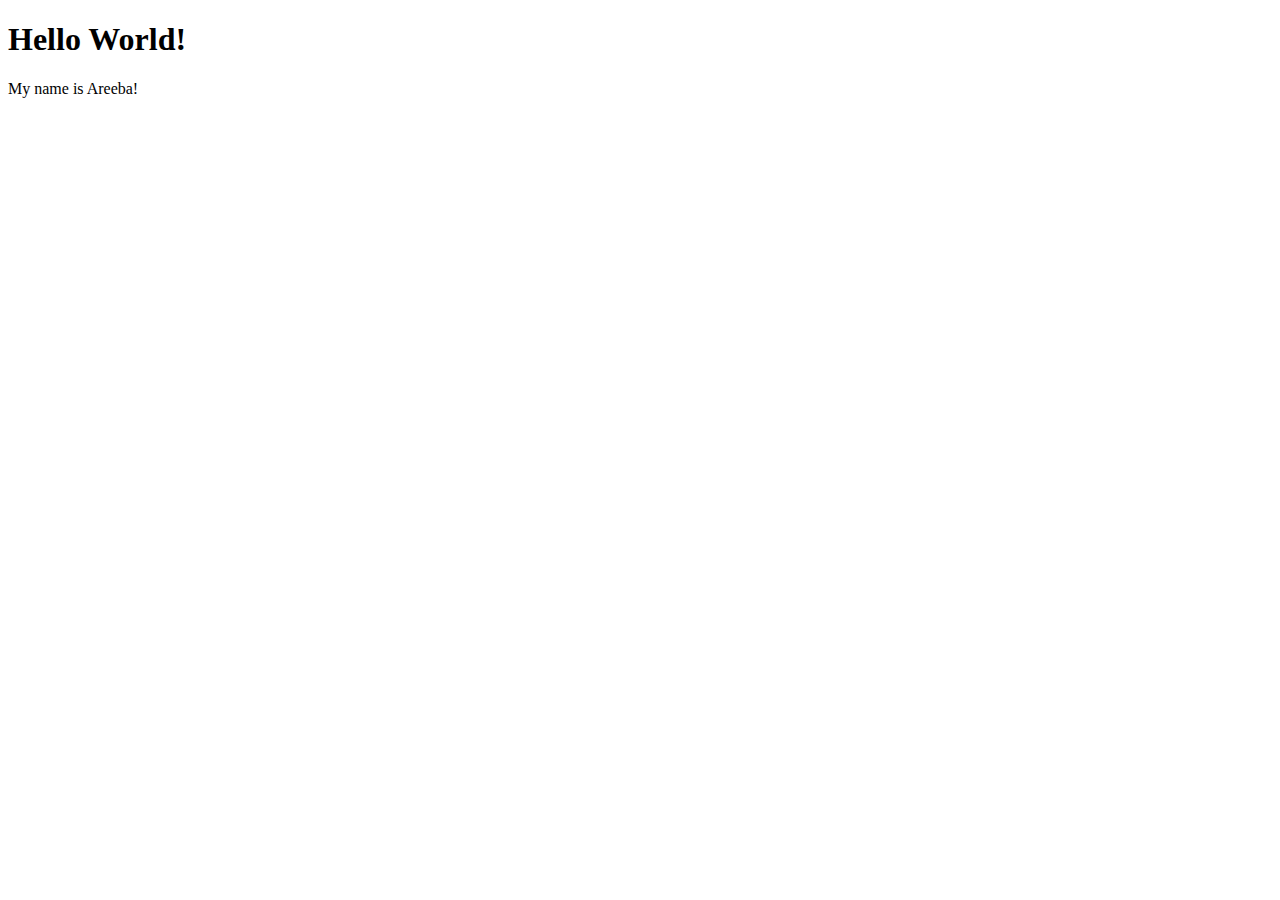
==== index.html @ 6c968b94 "Add files via upload" ====
<!DOCTYPE html>
<html lang="en">
<head>
    <meta charset="UTF-8">
    <meta http-equiv="X-UA-Compatible" content="IE=edge">
    <meta name="viewport" content="width=device-width, initial-scale=1.0">
    <title>GitHub Pages</title>
    <link rel="stylesheet" href="style.css">
</head>
<body>
    <h1>Hello World!</h1>
    <p>My name is Areeba! </p>
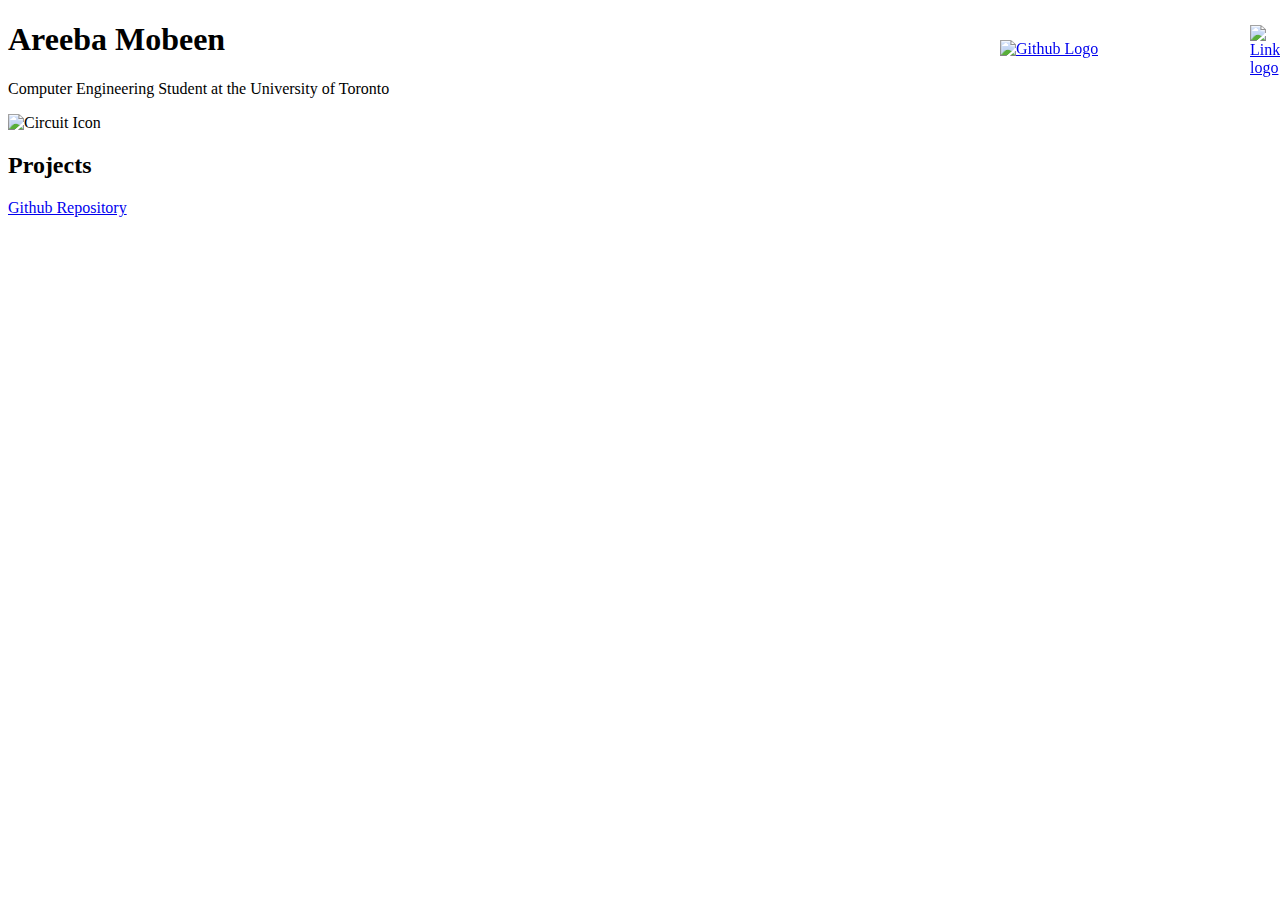
==== commit 4da7a519: "Update index.html" ====
--- a/index.html
+++ b/index.html
@@ -4,10 +4,42 @@
     <meta charset="UTF-8">
     <meta http-equiv="X-UA-Compatible" content="IE=edge">
     <meta name="viewport" content="width=device-width, initial-scale=1.0">
-    <title>GitHub Pages</title>
+    <title>Areeba's Portfolio</title>
     <link rel="stylesheet" href="style.css">
 </head>
 <body>
-    <h1>Hello World!</h1>
-    <p>My name is Areeba! </p>
 
+    <div section class ="container">
+        <h1 class="text">Areeba  Mobeen</h1>
+        <p>Computer Engineering Student at the University of Toronto</p>
+    </div>
+
+    <div style = "position:fixed; left:1000px; top:40px;">
+        <a href="https://github.com/areebam">
+            <img class="ghub-logo" src="github-logo.png" alt="Github Logo" width="40", height="40">
+        </a>
+    </div>
+
+    <div style = "position:fixed; left:1250px; top:25px;">
+        <a href="https://www.linkedin.com/in/areebamobeen/">
+            <img class ="linkedin-logo" src="linkedin-logo.png" alt="Linkedin logo" width = "70", height="70">
+        </a>
+    </div>
+
+    <div class="icons">
+        <div class="circuit-icon">
+            <img class ="circuit-icon" src="circuit-icon.png" alt="Circuit Icon" width = "200", height="200">
+        </div>
+        
+    </div>
+
+
+    <div class="projects">
+        <h2>Projects </h2>
+        <a class="buzzwire" href="https://github.com/ambroseling/BuzzWire/tree/main">Github Repository</a>
+    </div>
+
+</body>
+</html>
+   
+
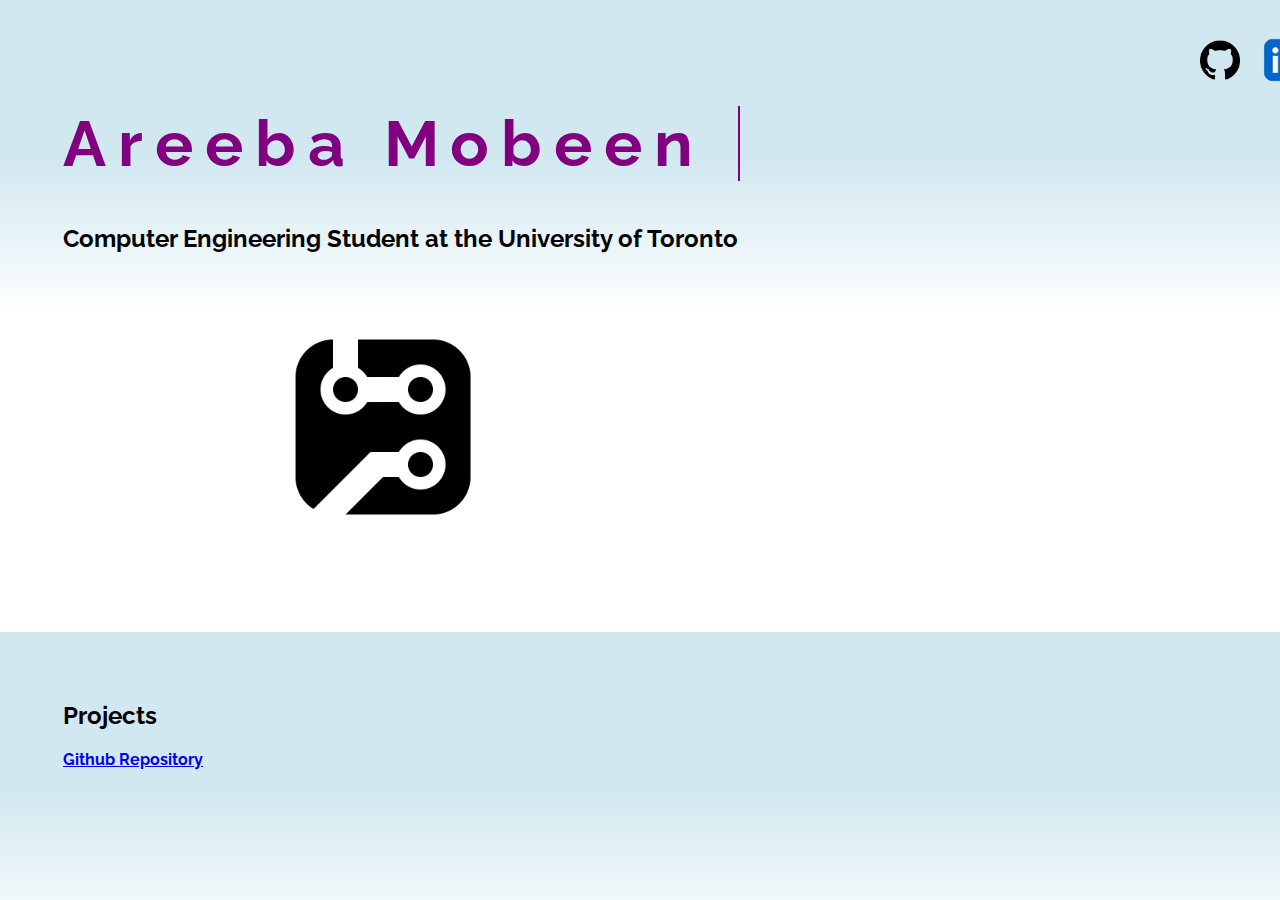
==== commit 96ac8b67: "Enabled photo access" ====
--- a/index.html
+++ b/index.html
@@ -16,19 +16,19 @@
 
     <div style = "position:fixed; left:1000px; top:40px;">
         <a href="https://github.com/areebam">
-            <img class="ghub-logo" src="github-logo.png" alt="Github Logo" width="40", height="40">
+            <img class="ghub-logo" src="Files/github-logo.png" alt="Github Logo" width="40", height="40">
         </a>
     </div>
 
     <div style = "position:fixed; left:1250px; top:25px;">
         <a href="https://www.linkedin.com/in/areebamobeen/">
-            <img class ="linkedin-logo" src="linkedin-logo.png" alt="Linkedin logo" width = "70", height="70">
+            <img class ="linkedin-logo" src="Files/linkedin-logo.png" alt="Linkedin logo" width = "70", height="70">
         </a>
     </div>
 
     <div class="icons">
         <div class="circuit-icon">
-            <img class ="circuit-icon" src="circuit-icon.png" alt="Circuit Icon" width = "200", height="200">
+            <img class ="circuit-icon" src="Files/circuit-icon.png" alt="Circuit Icon" width = "200", height="200">
         </div>
         
     </div>
--- a/style.css
+++ b/style.css
@@ -0,0 +1,52 @@
+@import url("https://fonts.googleapis.com/css2?family=Raleway:wght@100&display=swap");
+
+body{
+    font-family: Raleway;
+    background: linear-gradient(
+    to bottom,
+    #D1E8F0 25%,
+    #D1E8F0 10%,
+    white 50%    );
+    padding: 55px;
+    font-weight:700;
+}
+.container{ display: inline-block; 
+} 
+.text{
+    color: purple;
+    font-size: 4em;
+    letter-spacing: 12px;
+    border-right: 2px solid;
+    width: 100%;
+    white-space: nowrap;
+    overflow: hidden;
+    animation:
+        typing 3s steps(15),
+        cursor .4s step-end infinite alternate;
+}
+/* Typing Animation */
+@keyframes cursor{
+    50% {border-color: transparent}
+}
+@keyframes typing{
+  from{width: 0 }
+}
+
+p {
+    font-size: 1.5em;
+    font-weight: 700;
+}
+
+.buzzwire{
+    font-size: 1em;
+}
+.ghub-logo{
+    margin-left: 200px;
+}
+.icons{
+    position: relative; left: 220px; top:50px;
+
+}
+.projects{
+    position: relative; top:200px;
+}
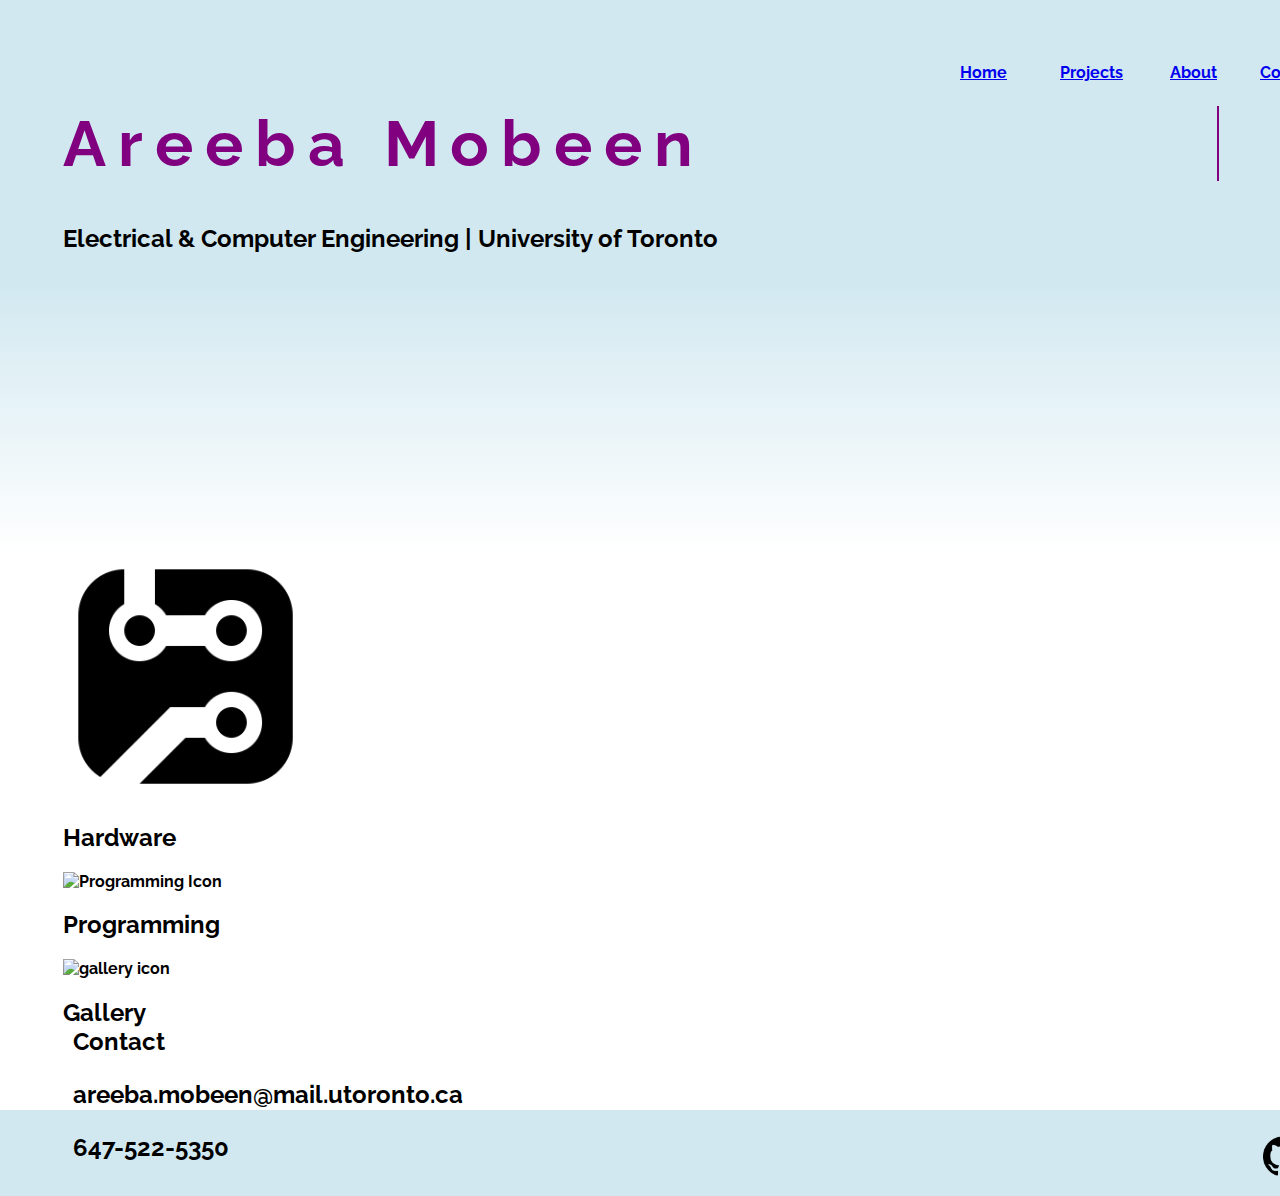
==== commit b4f558ab: "Update index.html" ====
--- a/index.html
+++ b/index.html
@@ -8,38 +8,70 @@
     <link rel="stylesheet" href="style.css">
 </head>
 <body>
-
-    <div section class ="container">
-        <h1 class="text">Areeba  Mobeen</h1>
-        <p>Computer Engineering Student at the University of Toronto</p>
+    <!-- Nav Bar -->
+    <div class = "nav">
+        <a style= "position:absolute; left: 960px", href="./index.html"class='active-page'> Home</a>
+        <a style= "position:absolute; left: 1060px", href="./projects.html">Projects</a>
+        <a style= "position:absolute; left: 1170px", href="./about.html">About</a>
+        <a style= "position:absolute; left: 1260px", href="./contact.html">Contact</a>
     </div>
 
-    <div style = "position:fixed; left:1000px; top:40px;">
+    <div section class = "name">
+        <h1 class="text">Areeba  Mobeen</h1>
+        
+        <div style = "position:relative;">
+            <p>Electrical & Computer Engineering | University of Toronto </p>
+        </div>
+    </div> 
+
+    <!-- Footer -->
+    <div style= "position:relative; left:10px; top:750px;">
+        <p class = "footer"> Contact</p>
+        <p class = "extra-info"> areeba.mobeen@mail.utoronto.ca</p>
+        <p class = "extra-info"> 647-522-5350</p>
+
+    </div>
+    <!-- Contact Icons (Github, Linkedin...) -->
+
+    <div style = "position:relative; left:1000px; top:700px;">
         <a href="https://github.com/areebam">
             <img class="ghub-logo" src="Files/github-logo.png" alt="Github Logo" width="40", height="40">
         </a>
     </div>
 
-    <div style = "position:fixed; left:1250px; top:25px;">
+    <div style = "position:relative; left:1250px; top:642px;">
         <a href="https://www.linkedin.com/in/areebamobeen/">
             <img class ="linkedin-logo" src="Files/linkedin-logo.png" alt="Linkedin logo" width = "70", height="70">
         </a>
     </div>
 
-    <div class="icons">
-        <div class="circuit-icon">
-            <img class ="circuit-icon" src="Files/circuit-icon.png" alt="Circuit Icon" width = "200", height="200">
-        </div>
-        
+    <!-- Main Icons: hardware projects, software projects, about info, gallery OR projects, about info, gallery -->
+    <div class="circuit-icon">
+        <img class ="circuit-icon" src="Files/circuit-icon.png" alt="Circuit Icon" width = "245", height="245">
+       <div class ="circuit-caption">
+            <h2>Hardware</h2>
+       </div>
+    </div>
+
+    <div class="programming-icon">
+        <img class ="Images/programming-icon" src="Files/programming.png" alt="Programming Icon" width = "290", height="290">
+        <div class ="programming-caption">
+            <h2>Programming</h2>
+       </div>
+    </div>
+
+    <div class="gallery-icon">
+        <img class ="Images/gallery-icon" src="Files/gallery.png" alt="gallery icon" width = "260", height="260">
+        <div class ="gallery-caption">
+            <h2>Gallery</h2>
+       </div>
     </div>
 
 
-    <div class="projects">
-        <h2>Projects </h2>
-        <a class="buzzwire" href="https://github.com/ambroseling/BuzzWire/tree/main">Github Repository</a>
-    </div>
-
 </body>
 </html>
-   
 
+
+
+
+ 
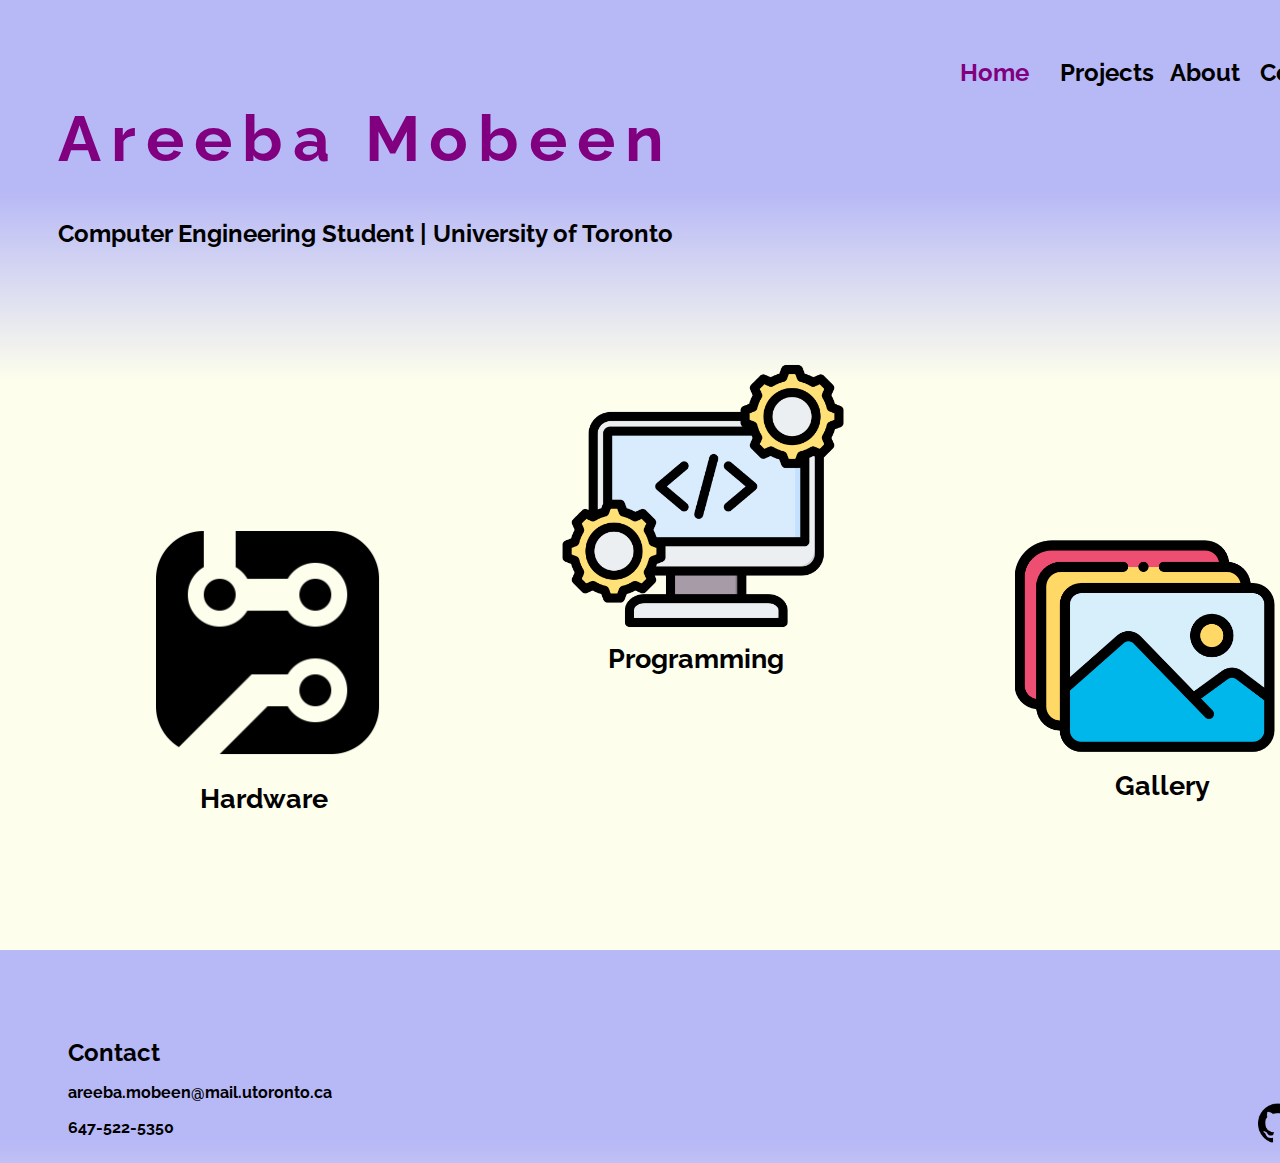
==== commit e65bd5fc: "Update index.html" ====
--- a/index.html
+++ b/index.html
@@ -4,10 +4,12 @@
     <meta charset="UTF-8">
     <meta http-equiv="X-UA-Compatible" content="IE=edge">
     <meta name="viewport" content="width=device-width, initial-scale=1.0">
+
     <title>Areeba's Portfolio</title>
     <link rel="stylesheet" href="style.css">
 </head>
 <body>
+
     <!-- Nav Bar -->
     <div class = "nav">
         <a style= "position:absolute; left: 960px", href="./index.html"class='active-page'> Home</a>
@@ -20,13 +22,13 @@
         <h1 class="text">Areeba  Mobeen</h1>
         
         <div style = "position:relative;">
-            <p>Electrical & Computer Engineering | University of Toronto </p>
+            <h3>Computer Engineering Student | University of Toronto </h3>
         </div>
     </div> 
 
     <!-- Footer -->
     <div style= "position:relative; left:10px; top:750px;">
-        <p class = "footer"> Contact</p>
+        <h1 class = "footer"> Contact</h1>
         <p class = "extra-info"> areeba.mobeen@mail.utoronto.ca</p>
         <p class = "extra-info"> 647-522-5350</p>
 
@@ -47,7 +49,7 @@
 
     <!-- Main Icons: hardware projects, software projects, about info, gallery OR projects, about info, gallery -->
     <div class="circuit-icon">
-        <img class ="circuit-icon" src="Files/circuit-icon.png" alt="Circuit Icon" width = "245", height="245">
+        <img class ="circuit-icon" src="Files/circuit-icon.png" alt="Circuit Icon" width = "255", height="255">
        <div class ="circuit-caption">
             <h2>Hardware</h2>
        </div>
--- a/style.css
+++ b/style.css
@@ -1,28 +1,101 @@
 @import url("https://fonts.googleapis.com/css2?family=Raleway:wght@100&display=swap");
 
+a:visited { 
+    text-decoration: none; 
+}
+
+.nav a:hover, .active {text-decoration: none; color:purple; }
+/* Hover animations for navBar */
+
+a{
+    text-decoration: none; color:black;}
+.nav a:before {
+    content: "";
+    position: absolute;
+    width: 100%;
+    height: 2px;
+    border-radius: 2px;
+    bottom: -5px;
+    left: 0;
+    background-color: #FFFFFF;
+    transform: scale3d(0, 1, 1);
+    transition: transform ease 200ms;
+}
+    
+.nav a:hover:before {
+transform: scale3d(1, 1, 1);
+}
+.active-page{
+    color: #800080;
+}
+#secondpage{
+    max-height: 1000px;
+    max-width: 50px;
+    font-family: Raleway;
+    background: #FFCC85;
+    padding: 50px;
+    font-weight:700;
+}
+#thirdpage{
+    max-height: 1000px;
+    max-width: 50px;
+    font-family: Raleway;
+    background: #FFCC85;
+    padding: 50px;
+    font-weight:700;
+}
+#fourthpage{
+    max-height: 1000px;
+    max-width: 100%;
+    font-family: Raleway;
+    background: #FFCC85;
+    padding: 50px;
+    font-weight:700;
+}
+
 body{
+    max-height: 1000px;
+    max-width: 10px;
     font-family: Raleway;
     background: linear-gradient(
     to bottom,
-    #D1E8F0 25%,
-    #D1E8F0 10%,
-    white 50%    );
-    padding: 55px;
+    #B7B8F6 20%,
+    #B7B8F6 10%,
+    #FDFEEC 40%);
+    padding: 50px;
     font-weight:700;
 }
-.container{ display: inline-block; 
-} 
+
+.about{
+    color: darkslateblue;
+    font-size: 4.5em;
+    font-family: 'Gill Sans', 'Gill Sans MT', Calibri, 'Trebuchet MS', sans-serif;
+    border-right: 2px solid transparent; 
+    margin-top: 100px;
+    white-space: nowrap;
+}
+.contact{
+    color: darkslateblue;
+    font-size: 2.2em;
+    font-family: 'Gill Sans', 'Gill Sans MT', Calibri, 'Trebuchet MS', sans-serif;
+    border-right: 2px solid transparent; 
+    margin-top: 100px;
+    white-space: nowrap;
+}
+
+.name{ display: inline-block;} 
 .text{
     color: purple;
     font-size: 4em;
-    letter-spacing: 12px;
-    border-right: 2px solid;
+    font-weight: 1000px;
+    letter-spacing: 10px;
     width: 100%;
+    border-right: 2px solid transparent; 
     white-space: nowrap;
     overflow: hidden;
     animation:
-        typing 3s steps(15),
-        cursor .4s step-end infinite alternate;
+        typing 2s steps(18), blink-caret 5.5s,
+        cursor .4s step-end 8 alternate;
 }
 /* Typing Animation */
 @keyframes cursor{
@@ -31,22 +104,284 @@
 @keyframes typing{
   from{width: 0 }
 }
-
-p {
-    font-size: 1.5em;
-    font-weight: 700;
-}
-
+@keyframes blink-caret {
+    from,
+    to {
+      border-color: transparent;
+    }
+    2%{
+      border-color: black;
+    }
+}
+.nav{
+    font-family: Raleway;
+    font-size: x-large;
+    font-style: bold;
+    text-decoration:none;
+}
+
+.footer{
+    font-size: x-large;
+}
+.extra-info{
+    font-size: medium;
+
+}
+h1{font-style: bold;}
+
+h2{font-size: 1.7em; font-weight: 550px;}
+
+h3{font-size: 1.5em; font-weight: 500px;}
+
+h4{inline-size: 600px; font-size: 1.5em; font-style: bold; max-width:600px; word-wrap:break-word; letter-spacing: 2px;}
+h5{font-size: x-large; font-weight: 900px;}
+
+
+p{font-size: 1.5em; font-style: bold; white-space: nowrap;}
+
+.circuit-caption{
+    position: relative; left: 130px; bottom: -2px;
+}
+.programming-caption{
+    position: relative; left: 50px; bottom: 25px;
+}
+.gallery-caption{
+    position: absolute; left: 100px; top: 230px;
+}
+.circuit-icon{
+    position:absolute; left: 70px;bottom: 65px;}
+.programming-icon{
+    position: relative; left: 500px; bottom:170px;}
+
+.gallery-icon{
+    position:absolute; left:1015px; bottom: 120px;}
+
+.mapper{
+    position: relative; top: 210px;
+}
 .buzzwire{
     font-size: 1em;
 }
 .ghub-logo{
     margin-left: 200px;
 }
-.icons{
-    position: relative; left: 220px; top:50px;
-
-}
-.projects{
-    position: relative; top:200px;
-}
+
+
+
+:root {
+  --color-primary: darkslateblue;
+  --color-secondary: darkslateblue;
+  --color-tertiary: #ee6352;
+  --color-quaternary: #ee6352;
+  --color-quinary: grey;
+
+}
+
+.content {
+    display: flex;
+    align-content: center;
+    justify-content: center;
+    font-family: canada-type-gibson, sans-serif;
+    font-weight: 300;
+    font-size: 0.5em;
+    display: flex;
+    flex-direction: column;
+    justify-content: center;
+}
+
+.text_shadows {
+  text-shadow: 3px 3px 0 var(--color-secondary), 6px 6px 0 var(--color-tertiary),
+    9px 9px var(--color-quaternary), 12px 12px 0 var(--color-quinary);
+  font-family: bungee, sans-serif;
+  font-weight: 200;
+  text-transform: uppercase;
+  font-size: calc(2rem + 5vw);
+  text-align: center;
+  color: var(--color-primary);
+  animation: shadows 1.2s ease-in infinite, move 1.2s ease-in infinite;
+  letter-spacing: 0.4rem;
+}
+
+@keyframes move {
+    0% {
+      transform: translate(0px, 0px);
+    }
+    40% {
+      transform: translate(-12px, -12px);
+    }
+    50% {
+      transform: translate(-12px, -12px);
+    }
+    60% {
+      transform: translate(-12px, -12px);
+    }
+    100% {
+      transform: translate(0px, 0px);
+    }
+  }
+
+  * {box-sizing:border-box}
+
+  /* Slideshow container */
+  .slideshow-container {
+    position: relative;
+  }
+  
+  /* Hide the images by default */
+  .mySlides {
+    display:none;
+  }
+  
+  /* Next & previous buttons */
+  .next {
+    cursor: pointer;
+    position: relative; right: -260px; top: -250px;
+    width: auto;
+    margin-top: -22px;
+    padding: 16px;
+    color: white;
+    font-weight: bold;
+    font-size: 18px;
+    transition: 0.6s ease;
+    border-radius: 0 3px 3px 0;
+    user-select: none;
+    background-color: #717171;
+
+  }
+  
+  /* Position the "next button" to the right */
+  .prev {
+    cursor: pointer;
+    position: relative; left: -47px; top: -250px;
+    width: auto;
+    margin-top: -22px;
+    padding: 16px;
+    color: white;
+    font-weight: bold;
+    font-size: 18px;
+    transition: 0.6s ease;
+    user-select: none;
+    border-radius: 3px 0 0 3px;
+    background-color: #717171;
+
+  }
+  
+  /* On hover, add a black background color with a little bit see-through */
+  .prev:hover, .next:hover {
+    background-color: rgba(0,0,0,0.8);
+  }
+  /* The dots/bullets/indicators */
+.dot {
+    cursor: pointer;
+    height: 15px;
+    width: 15px;
+    margin: 0 2px;
+    background-color: #bbb;
+    border-radius: 50%;
+    display: inline-block;
+    transition: background-color 0.6s ease;
+  }
+  
+  .active, .dot:hover {
+    background-color: #717171;
+  }
+  
+  /* Fading animation */
+  .fade {
+    animation-name: fade;
+    animation-duration: 1.5s;
+  }
+  
+  @keyframes fade {
+    from {opacity: .4}
+    to {opacity: 1}
+  }
+
+  /* Down arrow */
+.arrow {
+    position: absolute;
+    top: 98%;
+    left: 50%;
+    transform: translate(-50%, -50%);
+}
+        
+.arrow span {
+    display: block;
+    width: 30px;
+    height: 30px;
+    border-bottom: 5px solid #06A8FF;
+    border-right: 5px solid #06A8FF;
+    transform: rotate(45deg);
+    margin: -10px;
+    animation: scroll1 2s infinite;
+}
+
+.arrow span:nth-child(2) {
+    animation-delay: -.2s;
+}
+
+.arrow span:nth-child(3) {
+    animation-delay: -.4s;
+}
+
+@keyframes scroll1 {
+    0% {
+        opacity: 1;
+        transform: rotate(45deg) translate(-20px, -20px);
+        border-bottom: 5px solid #ff6a06;
+        border-right: 5px solid #ff9b06;
+    }
+    50% {
+        opacity: 1;
+        transform: rotate(45deg) translate(-20px, -20px);
+    }
+    100% {
+        opacity: 1;
+        transform: rotate(45deg) translate(-20px, -20px);
+    }
+}
+
+.rounded-rectangle-one {
+    position: 50%;
+    width: 1300px; /* Adjust the width as needed */
+    height: 350px; /* Adjust the height as needed */
+    background-color: #3498db; /* Set the background color */
+    border-radius: 15px; /* Adjust the border-radius to control the rounding */
+}
+.rounded-rectangle-two {
+    width: 600px; /* Adjust the width as needed */
+    height: 350px; /* Adjust the height as needed */
+    background-color: #3498db; /* Set the background color */
+    border-radius: 15px; /* Adjust the border-radius to control the rounding */
+}
+.rounded-rectangle-three {
+  position: 50%;
+  width: 1300px; /* Adjust the width as needed */
+  height: 450px; /* Adjust the height as needed */
+  background-color: darkslateblue; /* Set the background color */
+  border-radius: 15px; /* Adjust the border-radius to control the rounding */
+}
+
+.rectangle-text {
+    position: absolute; 
+    top: 5%; /* Adjust vertical position */
+    left: 50%; /* Adjust horizontal position */
+    transform: translate(-50%, -50%); /* Center the text */
+    color: #fff; /* Set the text color */
+    font-weight: bolder; /* Adjust the font weight if needed */
+    font-size: 4em;
+}
+.rectangle-texttwo {
+    position: absolute; 
+    top: 5%; /* Adjust vertical position */
+    left: 50%; /* Adjust horizontal position */
+    transform: translate(-50%, -50%); /* Center the text */
+    color: #fff; /* Set the text color */
+    font-weight: bolder; /* Adjust the font weight if needed */
+    font-size: 2em;
+}
+.rectangle-subtitle{
+    color: black; /* Set the text color */
+    font-weight: bolder; /* Adjust the font weight if needed */
+}
+
